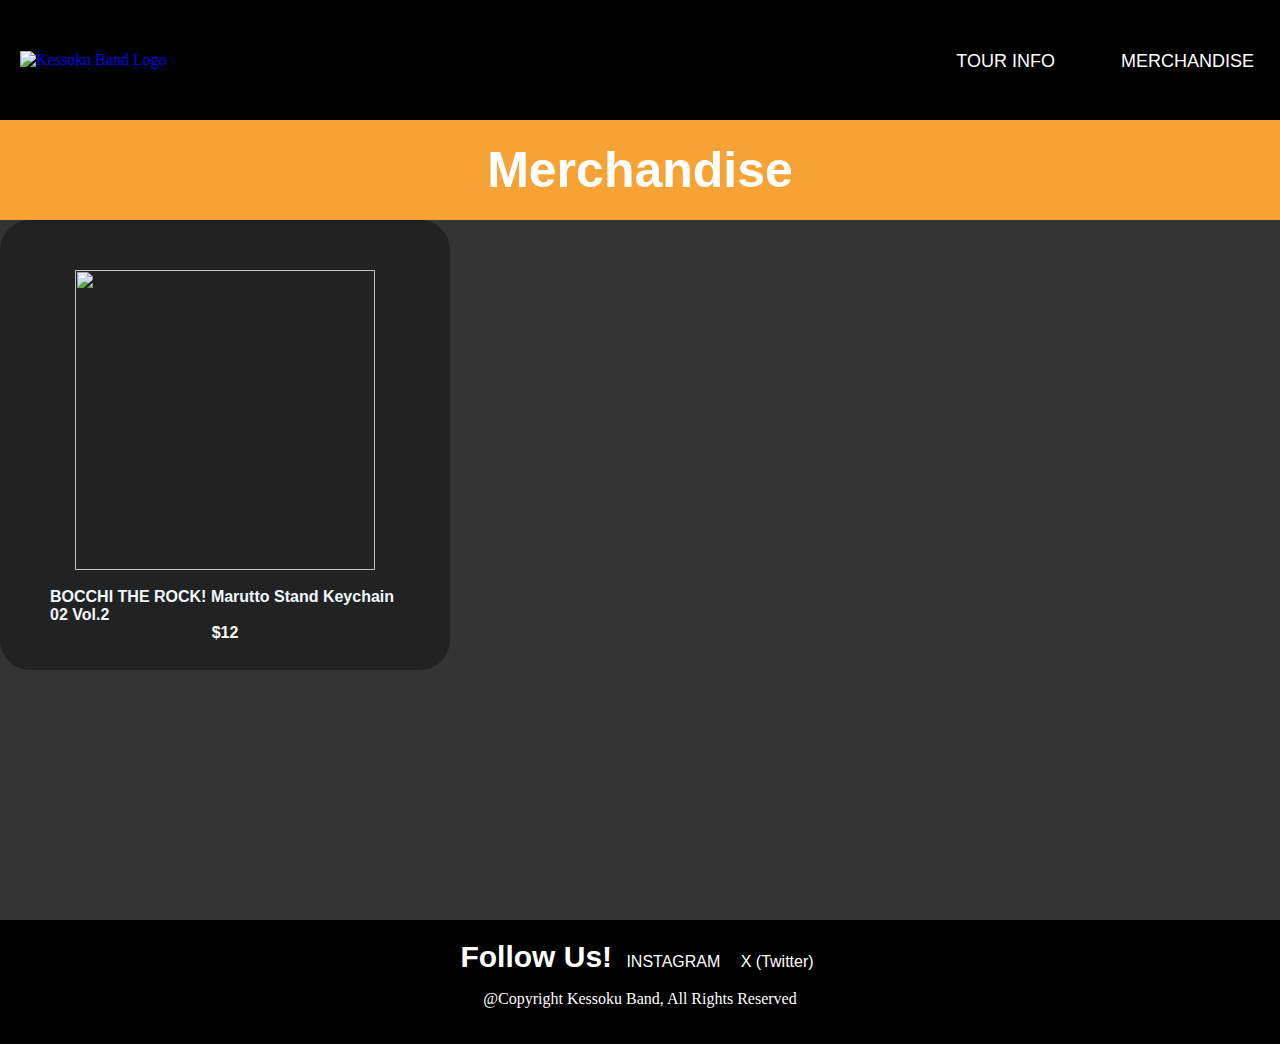
==== Merchandise.html @ eb1f1feb "j" ====
<!DOCTYPE html>
<html lang="en">
    <head>
        <title>Official Merchandise</title>
        <meta charset="UTF-8">
        <meta name="viewport" content="width=device-width, initial-scale=1.0">
        <link rel="stylesheet" href="Merchandise-style.css">
    </head>
    <body>
        <header>
            <div class="flex-container">
                <div class="box" id="Top-Bar">
                    <a href="index.html">
                        <img src="https://static.wikia.nocookie.net/bocchi-the-rock/images/6/68/Kessoku_Band_Logo.svg/revision/latest/scale-to-width-down/1000?cb=20221218052027"
                             height="120" alt="Kessoku Band Logo">
                    </a>
                </div>
            </div>
        
            <div class="button-container">
                <a href="Tour.html">
                    <button class="invisible-button1">Tour Info</button>
                </a>
                <a href="Merchandise.html">
                    <button class="invisible-button2">Merchandise</button>
                </a>
            </div>
        </header>
        <section class="title">
            <h1>Merchandise</h1>
        </section>
        <section class="items">
            <div class="product-container1">
                <img src="https://img.amiami.com/images/product/review/241/GOODS-04451318_01.jpg" style="height: 300px; width: 300px;">
                <br><b style="color: aliceblue; font-family: Arial, Helvetica, sans-serif; size: 300px;">BOCCHI THE ROCK! Marutto Stand Keychain 02 Vol.2</b>
                <strong style="color: white; font-family: 'Franklin Gothic Medium', 'Arial Narrow', Arial, sans-serif ; size: 400px;">$12</strong>
            </div>
        </section>
        <footer>
            <div class="footer-container">
                <b style="font-size: 30px; color: white; font-family: 'Segoe UI', Tahoma, Geneva, Verdana, sans-serif;">
                    Follow Us!
                    <a href="https://www.instagram.com/btr_anime/?hl=en">
                        <button class="instagram">INSTAGRAM</button>
                    </a>
                    <a href="https://x.com/btr_anime">
                        <button class="twitter">X (Twitter)</button>
                    </a>
                    
                </b>
                <p style="color: white;">@Copyright Kessoku Band, All Rights Reserved</p>
            </div>
        </footer>
    </body>
---- Merchandise-style.css ----
@media only screen and (max-width: 600px) {
    body {
        font-size: 14px;  /* Adjust font size for smaller screens */
    }

    header {
        padding: 10px;
    }
    
    .container {
        width: 100%;  /* Full-width layout for small screens */
    }
}
body {
    margin: 0; /* Removes default margin */
    padding: 0; /* Removes default padding */
    position: relative; /* Ensure that pseudo-element can be positioned absolutely */
}
.flex-container {
    display: flex;
    justify-content: space-between; /* Spreads content evenly */
    align-items: center; /* Centers items vertically */
    height: 120px;
    background-color: black;
    padding: 0 20px; /* Adds padding on the sides for spacing */
}

#Top-Bar img {
    height: 120px; /* Ensures the image has a consistent height */
    object-fit: contain; /* Prevents image distortion */
}

button {
    background: none; /* Removes button background */
    border: none; /* Removes border */
    color: white; /* Sets text color */
    font-size: 16px; /* Adjusts font size */
    cursor: pointer; /* Indicates it's clickable */
    transition: 0.3s ease; /* Smooth hover effect */
    outline: none;
}
.button-container {
    position: absolute; /* Position this container absolutely within the body */
    top: 50px;  /* Adjust the top position */
    right: 20px;  /* Adjust the right position */
    justify-content: flex-end;  /* Aligns buttons to the right side */
    text-decoration: none;
}
button:hover {
    opacity: 0.7; /* Changes opacity when hovering */
}

a {
    text-decoration: none;
}

.invisible-button1, .invisible-button2 {
    font-size: 18px; /* Increases button font size */
    text-transform: uppercase; /* Makes the text uppercase */
    margin-left: 50px;  /* Adds space between buttons */
}

.footer-container{
    background-color: black;
    display: flex;
    justify-content: center;
    flex-direction: column;  /* Stack the items vertically */
    align-items: center;     /* Center the items horizontally */
    padding: 20px;
}

h1{
    font-size: 50px;
    font-family: 'Franklin Gothic Medium', 'Arial Narrow', Arial, sans-serif;
    color: white;
}

.title{
    background-color: rgb(246, 162, 52);
    display: flex;
    align-items: center;
    justify-content: center;
    height: 100px;
}

.items{
    background-color: rgb(52, 52, 52);
    height: 700px;
}

.product-container1{
    background-color: rgb(34, 34, 34);
    display: flex;
    flex-direction: column;
    align-items: center;
    padding: 50px;

    height: 350px;
    width: 350px;
    border-radius: 30px;
}
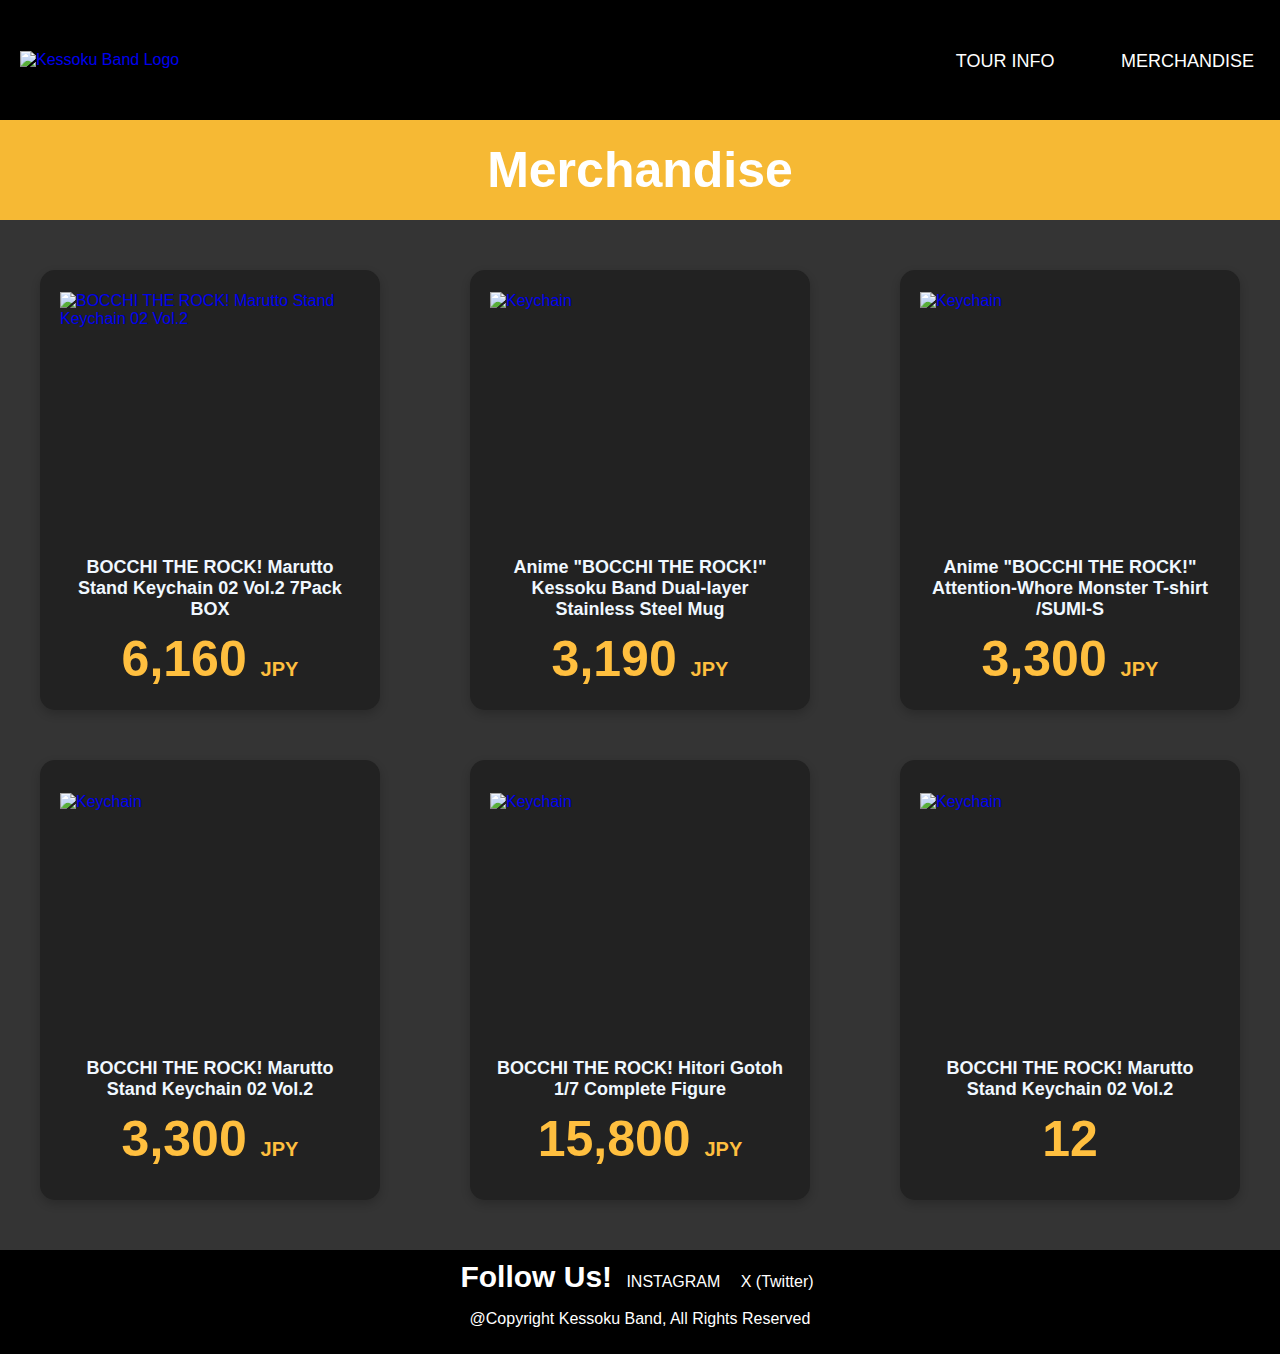
==== commit aa027849: "we" ====
--- a/Merchandise.html
+++ b/Merchandise.html
@@ -30,11 +30,59 @@
             <h1>Merchandise</h1>
         </section>
         <section class="items">
-            <div class="product-container1">
-                <img src="https://img.amiami.com/images/product/review/241/GOODS-04451318_01.jpg" style="height: 300px; width: 300px;">
-                <br><b style="color: aliceblue; font-family: Arial, Helvetica, sans-serif; size: 300px;">BOCCHI THE ROCK! Marutto Stand Keychain 02 Vol.2</b>
-                <strong style="color: white; font-family: 'Franklin Gothic Medium', 'Arial Narrow', Arial, sans-serif ; size: 400px;">$12</strong>
-            </div>
+            <!-- Product 1 -->
+            <a href="product1.html" class="product-link">
+                <div class="product-container1">
+                    <img src="https://img.amiami.com/images/product/review/241/GOODS-04451318_01.jpg" alt="BOCCHI THE ROCK! Marutto Stand Keychain 02 Vol.2">
+                    <b>BOCCHI THE ROCK! Marutto Stand Keychain 02 Vol.2 7Pack BOX</b>
+                    <strong>6,160 <span style="font-size: 20px;">JPY</span></strong>
+                </div>
+            </a>
+        
+            <!-- Product 2 -->
+            <a href="product1.html" class="product-link">
+                <div class="product-container1">
+                    <img src="https://img.amiami.com/images/product/main/243/GOODS-04534030.jpg" alt="Keychain">
+                    <b>Anime "BOCCHI THE ROCK!" Kessoku Band Dual-layer Stainless Steel Mug</b>
+                    <strong>3,190 <span style="font-size: 20px;">JPY</strong>
+                </div>
+            </a>
+        
+            <!-- Product 3 -->
+            <a href="product1.html" class="product-link">
+                <div class="product-container1">
+                    <img src="https://img.amiami.com/images/product/main/243/GOODS-04515320.jpg" alt="Keychain">
+                    <b>Anime "BOCCHI THE ROCK!" Attention-Whore Monster T-shirt /SUMI-S</b>
+                    <strong>3,300 <span style="font-size: 20px;">JPY</strong>
+                </div>
+            </a>
+        
+            <!-- Product 4 -->
+            <a href="product1.html" class="product-link">
+                <div class="product-container1">
+                    <img src="https://img.amiami.com/images/product/review/241/GOODS-04451318_01.jpg" alt="Keychain">
+                    <b>BOCCHI THE ROCK! Marutto Stand Keychain 02 Vol.2</b>
+                    <strong>3,300 <span style="font-size: 20px;">JPY</strong>
+                </div>
+            </a>
+        
+            <!-- Product 5 -->
+            <a href="product1.html" class="product-link">
+                <div class="product-container1">
+                    <img src="https://img.amiami.com/images/product/main/233/FIGURE-159024.jpg" alt="Keychain">
+                    <b>BOCCHI THE ROCK! Hitori Gotoh 1/7 Complete Figure</b>
+                    <strong>15,800 <span style="font-size: 20px;">JPY</strong>
+                </div>
+            </a>
+        
+            <!-- Product 6 -->
+            <a href="product1.html" class="product-link">
+                <div class="product-container1">
+                    <img src="https://img.amiami.com/images/product/review/241/GOODS-04451318_01.jpg" alt="Keychain">
+                    <b>BOCCHI THE ROCK! Marutto Stand Keychain 02 Vol.2</b>
+                    <strong>12</strong>
+                </div>
+            </a>
         </section>
         <footer>
             <div class="footer-container">
--- a/Merchandise-style.css
+++ b/Merchandise-style.css
@@ -1,21 +1,10 @@
-@media only screen and (max-width: 600px) {
-    body {
-        font-size: 14px;  /* Adjust font size for smaller screens */
-    }
-
-    header {
-        padding: 10px;
-    }
-    
-    .container {
-        width: 100%;  /* Full-width layout for small screens */
-    }
-}
 body {
     margin: 0; /* Removes default margin */
     padding: 0; /* Removes default padding */
     position: relative; /* Ensure that pseudo-element can be positioned absolutely */
+    font-family: Arial, sans-serif; /* Set a global font for consistency */
 }
+
 .flex-container {
     display: flex;
     justify-content: space-between; /* Spreads content evenly */
@@ -39,6 +28,7 @@
     transition: 0.3s ease; /* Smooth hover effect */
     outline: none;
 }
+
 .button-container {
     position: absolute; /* Position this container absolutely within the body */
     top: 50px;  /* Adjust the top position */
@@ -46,6 +36,7 @@
     justify-content: flex-end;  /* Aligns buttons to the right side */
     text-decoration: none;
 }
+
 button:hover {
     opacity: 0.7; /* Changes opacity when hovering */
 }
@@ -60,42 +51,133 @@
     margin-left: 50px;  /* Adds space between buttons */
 }
 
-.footer-container{
-    background-color: black;
-    display: flex;
-    justify-content: center;
-    flex-direction: column;  /* Stack the items vertically */
-    align-items: center;     /* Center the items horizontally */
-    padding: 20px;
-}
-
-h1{
+h1 {
     font-size: 50px;
     font-family: 'Franklin Gothic Medium', 'Arial Narrow', Arial, sans-serif;
     color: white;
 }
 
-.title{
-    background-color: rgb(246, 162, 52);
+.title {
+    background-color: rgb(246, 185, 52);
     display: flex;
     align-items: center;
     justify-content: center;
     height: 100px;
 }
 
-.items{
+.items {
     background-color: rgb(52, 52, 52);
-    height: 700px;
+    padding: 50px 20px;
+    display: grid;
+    grid-template-columns: repeat(3, 1fr);  /* 3 columns */
+    grid-gap: 50px;  /* Space between items */
+    justify-items: center;  /* Center items */
+    align-items: center;
 }
 
-.product-container1{
+.product-container1 {
     background-color: rgb(34, 34, 34);
     display: flex;
     flex-direction: column;
     align-items: center;
-    padding: 50px;
+    justify-content: center;
+    padding: 20px;
+    height: 400px;
+    width: 300px;
+    border-radius: 15px;
+    box-shadow: 0px 4px 10px rgba(0, 0, 0, 0.2);
+    transition: transform 0.3s ease;
+}
 
-    height: 350px;
-    width: 350px;
-    border-radius: 30px;
-}+.product-container1:hover {
+    transform: scale(1.05); /* Slight scale effect on hover */
+}
+
+.product-container1 img {
+    width: 100%;
+    height: 250px;
+    object-fit: contain;
+    margin-bottom: 15px;
+}
+
+.product-container1 b {
+    color: aliceblue;
+    font-size: 18px;
+    text-align: center;
+    margin-bottom: 10px;
+    font-family: 'Gill Sans', 'Gill Sans MT', Calibri, 'Trebuchet MS', sans-serif;
+}
+
+.product-container1 strong {
+    color: rgb(255, 191, 63);
+    font-size: 50px;
+    font-family: 'Franklin Gothic Medium', 'Arial Narrow', Arial, sans-serif;
+}
+
+.footer-container {
+    background-color: black;
+    display: flex;
+    justify-content: center;
+    flex-direction: column;  /* Stack the items vertically */
+    align-items: center;     /* Center the items horizontally */
+    padding: 10px;
+}
+
+/* Mobile Styles - for screens up to 600px */
+@media only screen and (max-width: 600px) {
+    body {
+        font-size: 14px;  /* Adjust font size for smaller screens */
+    }
+
+    header {
+        padding: 10px;
+    }
+    
+    .container {
+        width: 100%;  /* Full-width layout for small screens */
+    }
+
+    h1 {
+        font-size: 30px; /* Adjust font size for smaller screens */
+    }
+
+    /* Adjust the grid layout for smaller screens */
+    .items {
+        grid-template-columns: repeat(3, 1fr);  /* 3 columns */
+        grid-template-rows: repeat(2, 1fr);  /* 2 rows */
+        grid-gap: 20px;  /* Reduce gap between items */
+    }
+
+    .product-container1 {
+        width: 100%;  /* Make product container take full width */
+        max-width: 350px;  /* Limit max width to avoid stretching too much */
+        height: auto;  /* Let the height adjust */
+        padding: 10px;
+    }
+
+    .product-container1 img {
+        width: 100%;  /* Make image responsive */
+        height: auto; /* Let height adjust based on image aspect ratio */
+    }
+
+    .product-container1 b {
+        font-size: 16px; /* Reduce font size for mobile */
+    }
+
+    .product-container1 strong {
+        font-size: 30px; /* Reduce price font size */
+    }
+
+    .button-container {
+        position: static; /* Make button container static */
+        margin-top: 20px; /* Add space between buttons and content */
+        text-align: center; /* Center the buttons */
+    }
+
+    .invisible-button1, .invisible-button2 {
+        margin-left: 0;  /* Remove left margin */
+        margin-right: 0;  /* Remove right margin */
+        margin-bottom: 10px;  /* Add space between buttons */
+    }
+}
+
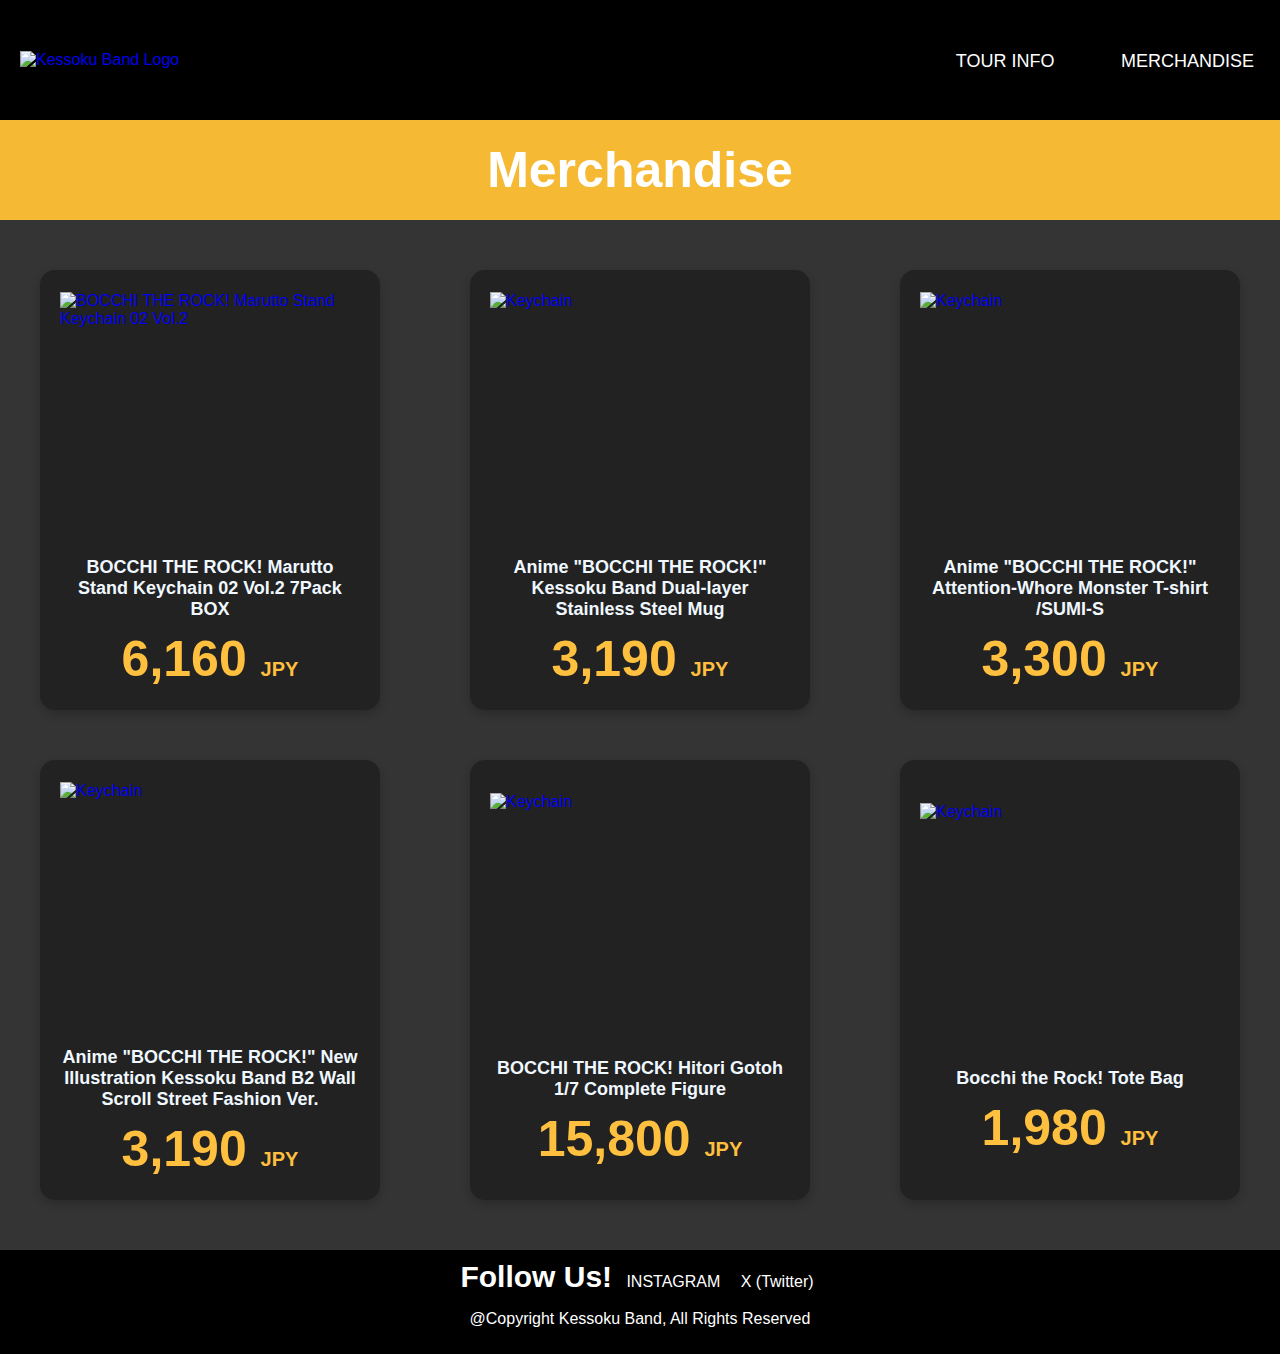
==== commit 879d1408: "dd" ====
--- a/Merchandise.html
+++ b/Merchandise.html
@@ -60,9 +60,9 @@
             <!-- Product 4 -->
             <a href="product1.html" class="product-link">
                 <div class="product-container1">
-                    <img src="https://img.amiami.com/images/product/review/241/GOODS-04451318_01.jpg" alt="Keychain">
-                    <b>BOCCHI THE ROCK! Marutto Stand Keychain 02 Vol.2</b>
-                    <strong>3,300 <span style="font-size: 20px;">JPY</strong>
+                    <img src="https://img.amiami.com/images/product/main/242/GOODS-04472019.jpg" alt="Keychain">
+                    <b>Anime "BOCCHI THE ROCK!" New Illustration Kessoku Band B2 Wall Scroll Street Fashion Ver.</b>
+                    <strong>3,190 <span style="font-size: 20px;">JPY</strong>
                 </div>
             </a>
         
@@ -78,9 +78,9 @@
             <!-- Product 6 -->
             <a href="product1.html" class="product-link">
                 <div class="product-container1">
-                    <img src="https://img.amiami.com/images/product/review/241/GOODS-04451318_01.jpg" alt="Keychain">
-                    <b>BOCCHI THE ROCK! Marutto Stand Keychain 02 Vol.2</b>
-                    <strong>12</strong>
+                    <img src="https://img.amiami.com/images/product/main/224/GOODS-04312627.jpg" alt="Keychain">
+                    <b>Bocchi the Rock! Tote Bag</b>
+                    <strong>1,980 <span style="font-size: 20px;">JPY</strong>
                 </div>
             </a>
         </section>
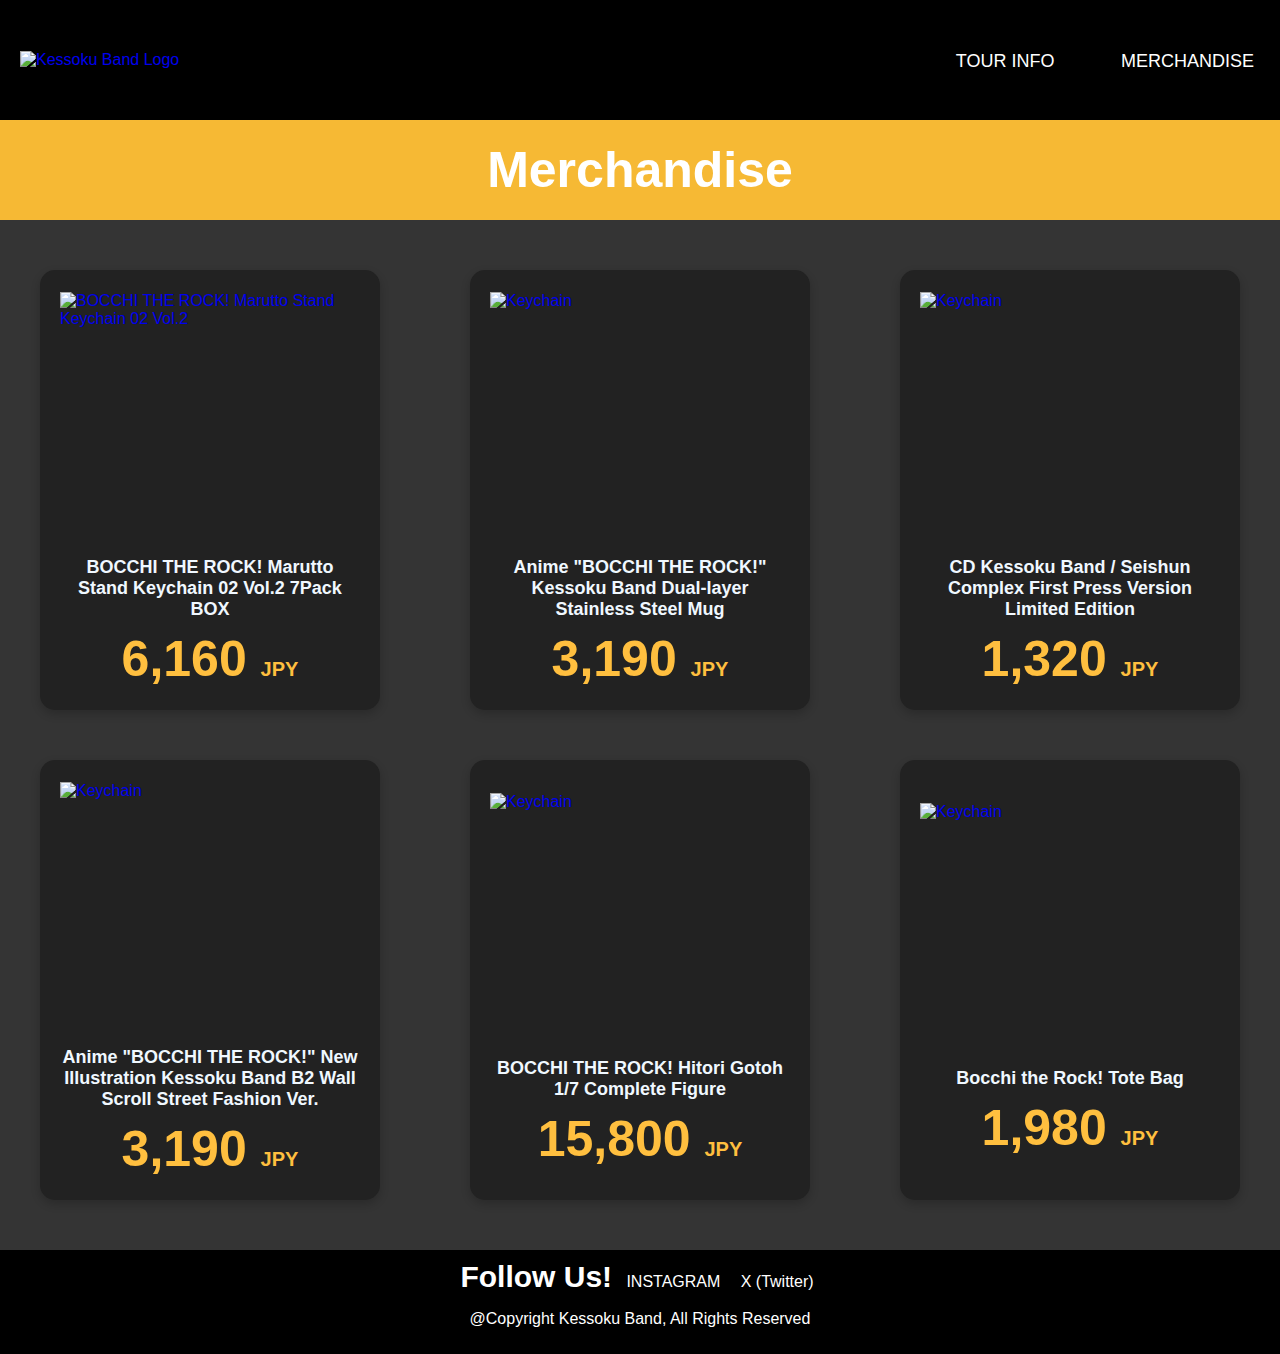
==== commit 2d46ade1: "zz" ====
--- a/Merchandise.html
+++ b/Merchandise.html
@@ -51,9 +51,9 @@
             <!-- Product 3 -->
             <a href="product1.html" class="product-link">
                 <div class="product-container1">
-                    <img src="https://img.amiami.com/images/product/main/243/GOODS-04515320.jpg" alt="Keychain">
-                    <b>Anime "BOCCHI THE ROCK!" Attention-Whore Monster T-shirt /SUMI-S</b>
-                    <strong>3,300 <span style="font-size: 20px;">JPY</strong>
+                    <img src="https://img.amiami.com/images/product/main/224/MED-CD2-42618.jpg" alt="Keychain">
+                    <b>CD Kessoku Band / Seishun Complex First Press Version Limited Edition </b>
+                    <strong>1,320 <span style="font-size: 20px;">JPY</strong>
                 </div>
             </a>
         
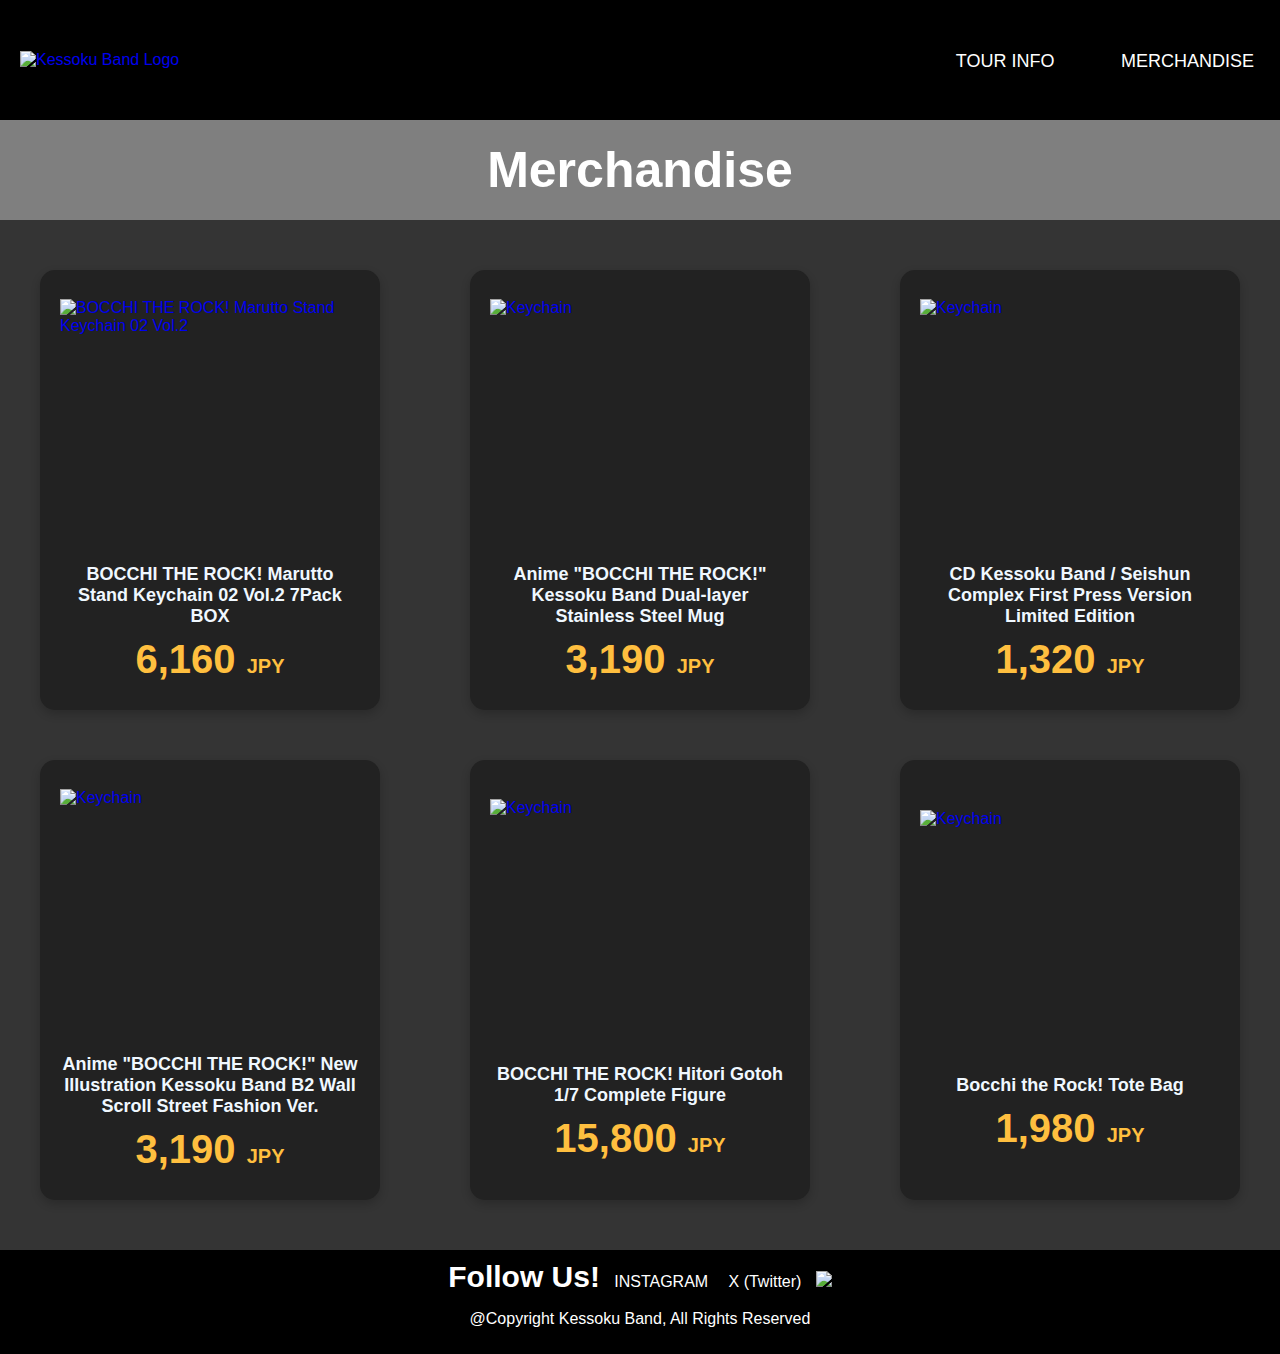
==== commit 33d228a8: "ew" ====
--- a/Merchandise.html
+++ b/Merchandise.html
@@ -40,7 +40,7 @@
             </a>
         
             <!-- Product 2 -->
-            <a href="product1.html" class="product-link">
+            <a href="Merchandise.html" class="product-link">
                 <div class="product-container1">
                     <img src="https://img.amiami.com/images/product/main/243/GOODS-04534030.jpg" alt="Keychain">
                     <b>Anime "BOCCHI THE ROCK!" Kessoku Band Dual-layer Stainless Steel Mug</b>
@@ -49,7 +49,7 @@
             </a>
         
             <!-- Product 3 -->
-            <a href="product1.html" class="product-link">
+            <a href="Merchandise.html" class="product-link">
                 <div class="product-container1">
                     <img src="https://img.amiami.com/images/product/main/224/MED-CD2-42618.jpg" alt="Keychain">
                     <b>CD Kessoku Band / Seishun Complex First Press Version Limited Edition </b>
@@ -58,7 +58,7 @@
             </a>
         
             <!-- Product 4 -->
-            <a href="product1.html" class="product-link">
+            <a href="Merchandise.html" class="product-link">
                 <div class="product-container1">
                     <img src="https://img.amiami.com/images/product/main/242/GOODS-04472019.jpg" alt="Keychain">
                     <b>Anime "BOCCHI THE ROCK!" New Illustration Kessoku Band B2 Wall Scroll Street Fashion Ver.</b>
@@ -67,7 +67,7 @@
             </a>
         
             <!-- Product 5 -->
-            <a href="product1.html" class="product-link">
+            <a href="Merchandise.html" class="product-link">
                 <div class="product-container1">
                     <img src="https://img.amiami.com/images/product/main/233/FIGURE-159024.jpg" alt="Keychain">
                     <b>BOCCHI THE ROCK! Hitori Gotoh 1/7 Complete Figure</b>
@@ -76,7 +76,7 @@
             </a>
         
             <!-- Product 6 -->
-            <a href="product1.html" class="product-link">
+            <a href="Merchandise.html" class="product-link">
                 <div class="product-container1">
                     <img src="https://img.amiami.com/images/product/main/224/GOODS-04312627.jpg" alt="Keychain">
                     <b>Bocchi the Rock! Tote Bag</b>
@@ -94,7 +94,8 @@
                     <a href="https://x.com/btr_anime">
                         <button class="twitter">X (Twitter)</button>
                     </a>
-                    
+                    <img src="https://upload.wikimedia.org/wikipedia/commons/thumb/a/a8/Bocchi_the_Rock%21_logo.svg/1280px-Bocchi_the_Rock%21_logo.svg.png" 
+                    style="width: 200px; height: auto;">
                 </b>
                 <p style="color: white;">@Copyright Kessoku Band, All Rights Reserved</p>
             </div>
--- a/Merchandise-style.css
+++ b/Merchandise-style.css
@@ -58,11 +58,16 @@
 }
 
 .title {
-    background-color: rgb(246, 185, 52);
+    background-image: 
+        linear-gradient(rgba(0, 0, 0, 0.5), rgba(0, 0, 0, 0.5)),  /* Dark overlay */
+        url("https://a.storyblok.com/f/178900/1920x1080/d6245988c6/bocchi-the-rock.jpg");  /* Your background image */
+    background-size: cover;
+    background-position: 50% 20%;
     display: flex;
     align-items: center;
     justify-content: center;
     height: 100px;
+    color: white; /* Ensure text is visible over the darkened background */
 }
 
 .items {
@@ -110,7 +115,7 @@
 
 .product-container1 strong {
     color: rgb(255, 191, 63);
-    font-size: 50px;
+    font-size: 40px;
     font-family: 'Franklin Gothic Medium', 'Arial Narrow', Arial, sans-serif;
 }
 
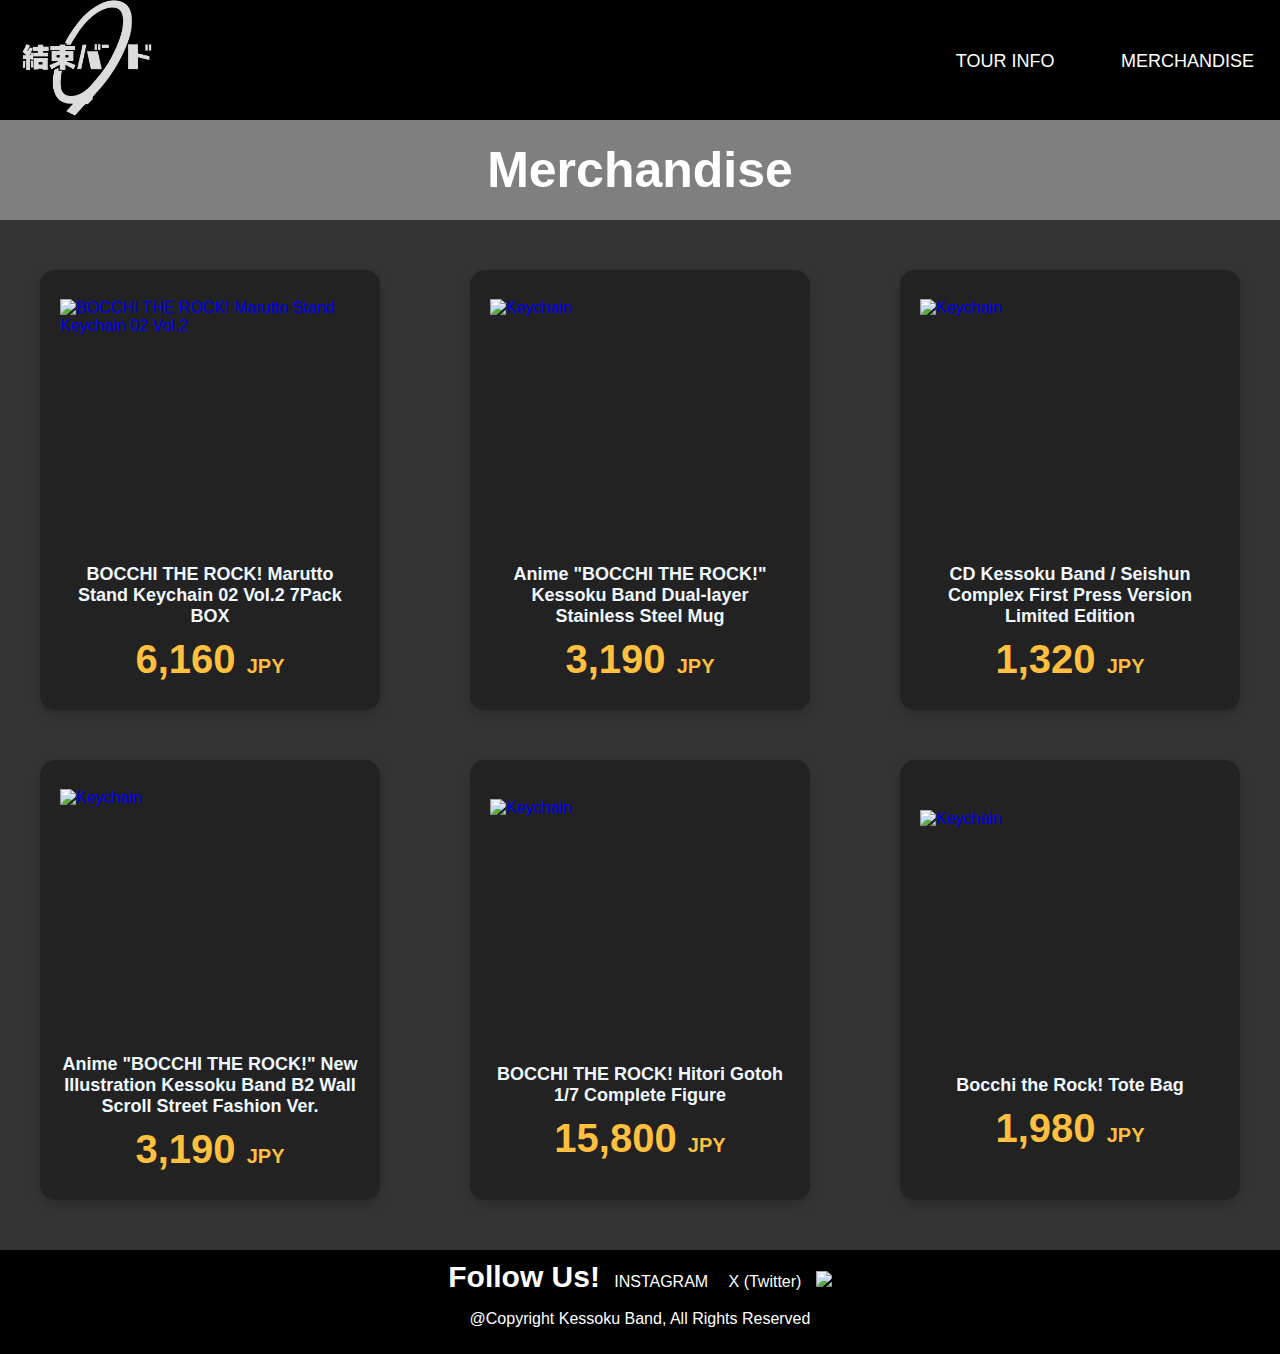
==== commit bba0da2d: "de" ====
--- a/Merchandise.html
+++ b/Merchandise.html
@@ -11,7 +11,7 @@
             <div class="flex-container">
                 <div class="box" id="Top-Bar">
                     <a href="index.html">
-                        <img src="https://static.wikia.nocookie.net/bocchi-the-rock/images/6/68/Kessoku_Band_Logo.svg/revision/latest/scale-to-width-down/1000?cb=20221218052027"
+                        <img src="images/Kessoku_Band_Logo.png"
                              height="120" alt="Kessoku Band Logo">
                     </a>
                 </div>
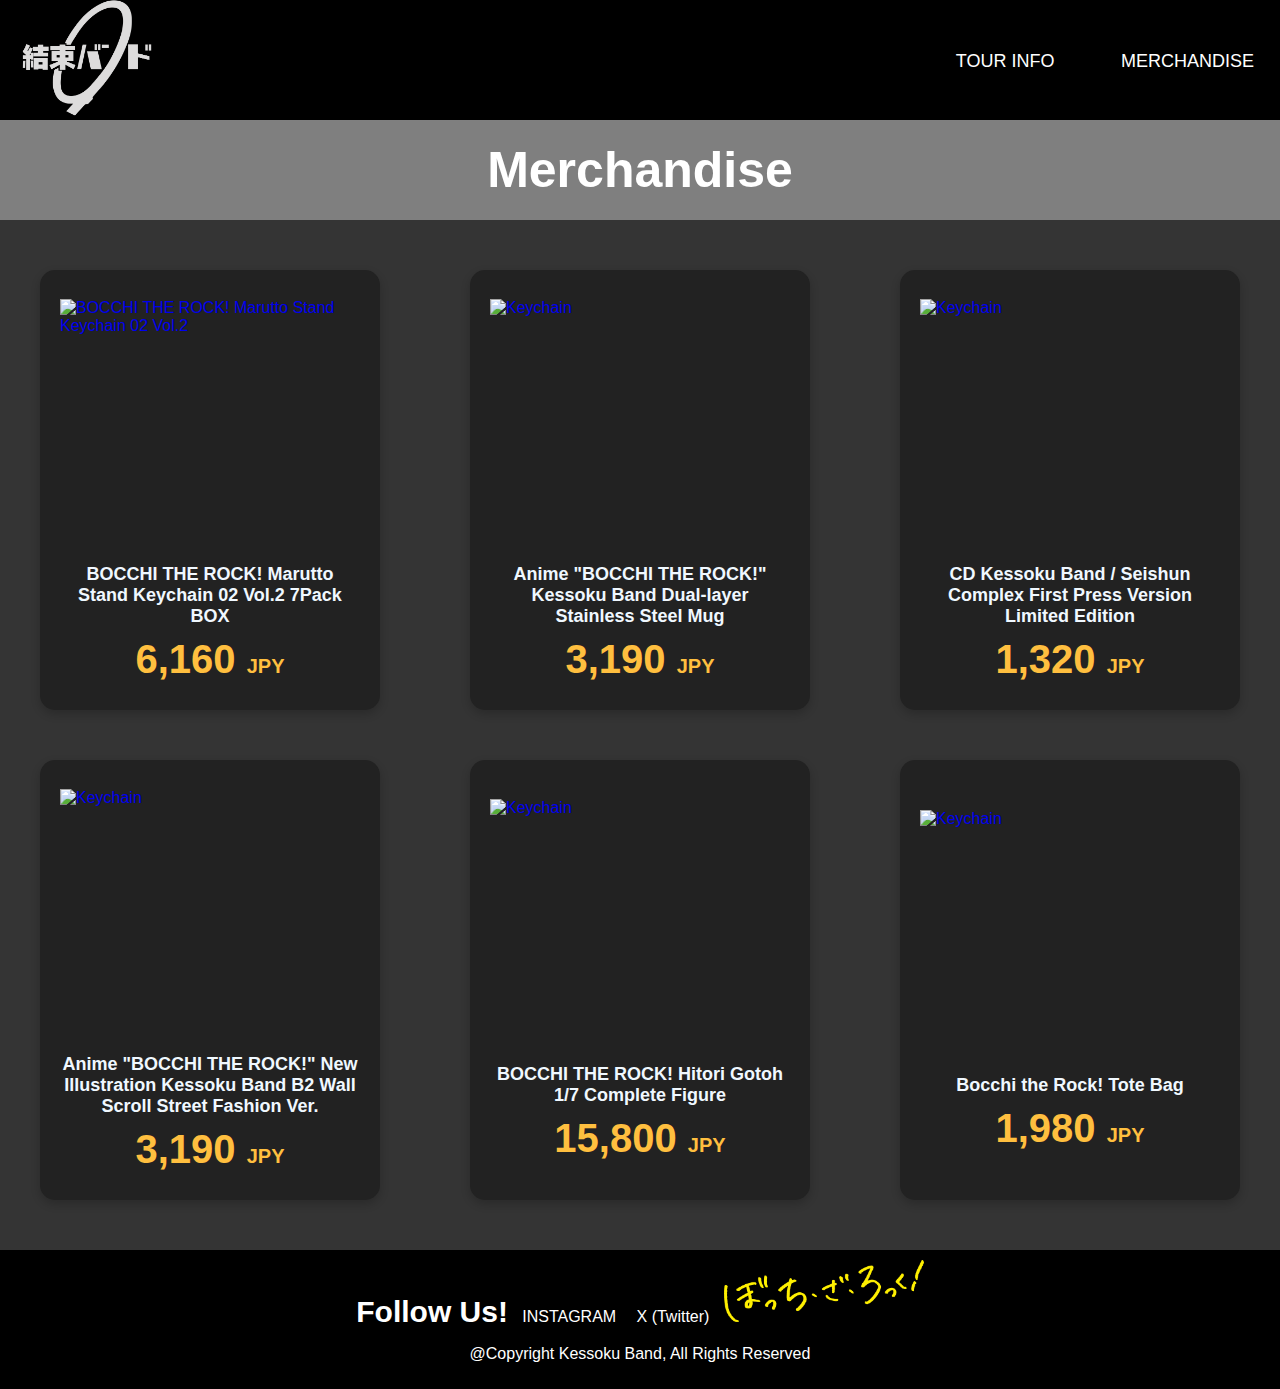
==== commit f9cf9fbe: "s" ====
--- a/Merchandise.html
+++ b/Merchandise.html
@@ -94,7 +94,7 @@
                     <a href="https://x.com/btr_anime">
                         <button class="twitter">X (Twitter)</button>
                     </a>
-                    <img src="https://upload.wikimedia.org/wikipedia/commons/thumb/a/a8/Bocchi_the_Rock%21_logo.svg/1280px-Bocchi_the_Rock%21_logo.svg.png" 
+                    <img src="images/Bocchi_the_Rock!_logo.png" 
                     style="width: 200px; height: auto;">
                 </b>
                 <p style="color: white;">@Copyright Kessoku Band, All Rights Reserved</p>
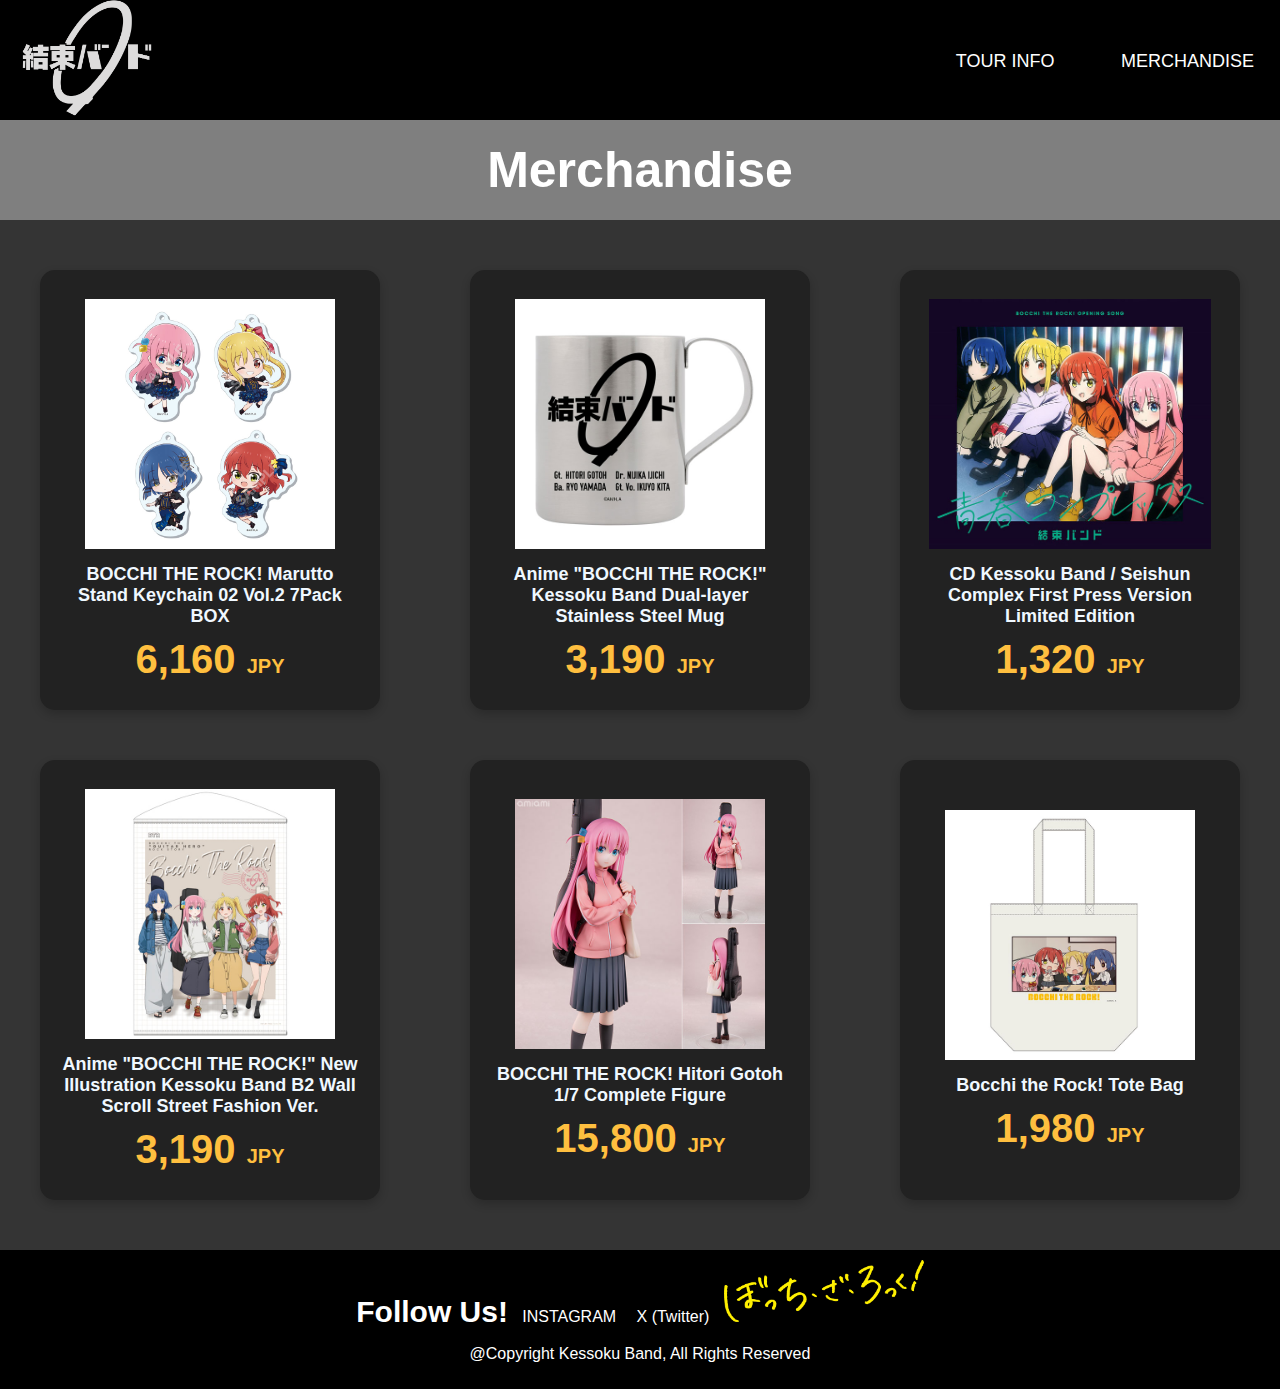
==== commit 776a4a3c: "ds" ====
--- a/Merchandise.html
+++ b/Merchandise.html
@@ -33,7 +33,7 @@
             <!-- Product 1 -->
             <a href="product1.html" class="product-link">
                 <div class="product-container1">
-                    <img src="https://img.amiami.com/images/product/review/241/GOODS-04451318_01.jpg" alt="BOCCHI THE ROCK! Marutto Stand Keychain 02 Vol.2">
+                    <img src="images/product1.jpg" alt="BOCCHI THE ROCK! Marutto Stand Keychain 02 Vol.2">
                     <b>BOCCHI THE ROCK! Marutto Stand Keychain 02 Vol.2 7Pack BOX</b>
                     <strong>6,160 <span style="font-size: 20px;">JPY</span></strong>
                 </div>
@@ -42,7 +42,7 @@
             <!-- Product 2 -->
             <a href="Merchandise.html" class="product-link">
                 <div class="product-container1">
-                    <img src="https://img.amiami.com/images/product/main/243/GOODS-04534030.jpg" alt="Keychain">
+                    <img src="images/product2.jpg" alt="Keychain">
                     <b>Anime "BOCCHI THE ROCK!" Kessoku Band Dual-layer Stainless Steel Mug</b>
                     <strong>3,190 <span style="font-size: 20px;">JPY</strong>
                 </div>
@@ -51,7 +51,7 @@
             <!-- Product 3 -->
             <a href="Merchandise.html" class="product-link">
                 <div class="product-container1">
-                    <img src="https://img.amiami.com/images/product/main/224/MED-CD2-42618.jpg" alt="Keychain">
+                    <img src="images/product3.jpg" alt="Keychain">
                     <b>CD Kessoku Band / Seishun Complex First Press Version Limited Edition </b>
                     <strong>1,320 <span style="font-size: 20px;">JPY</strong>
                 </div>
@@ -60,7 +60,7 @@
             <!-- Product 4 -->
             <a href="Merchandise.html" class="product-link">
                 <div class="product-container1">
-                    <img src="https://img.amiami.com/images/product/main/242/GOODS-04472019.jpg" alt="Keychain">
+                    <img src="images/product4.jpg" alt="Keychain">
                     <b>Anime "BOCCHI THE ROCK!" New Illustration Kessoku Band B2 Wall Scroll Street Fashion Ver.</b>
                     <strong>3,190 <span style="font-size: 20px;">JPY</strong>
                 </div>
@@ -69,7 +69,7 @@
             <!-- Product 5 -->
             <a href="Merchandise.html" class="product-link">
                 <div class="product-container1">
-                    <img src="https://img.amiami.com/images/product/main/233/FIGURE-159024.jpg" alt="Keychain">
+                    <img src="images/product5.jpg" alt="Keychain">
                     <b>BOCCHI THE ROCK! Hitori Gotoh 1/7 Complete Figure</b>
                     <strong>15,800 <span style="font-size: 20px;">JPY</strong>
                 </div>
@@ -78,7 +78,7 @@
             <!-- Product 6 -->
             <a href="Merchandise.html" class="product-link">
                 <div class="product-container1">
-                    <img src="https://img.amiami.com/images/product/main/224/GOODS-04312627.jpg" alt="Keychain">
+                    <img src="images/product6.jpg" alt="Keychain">
                     <b>Bocchi the Rock! Tote Bag</b>
                     <strong>1,980 <span style="font-size: 20px;">JPY</strong>
                 </div>
